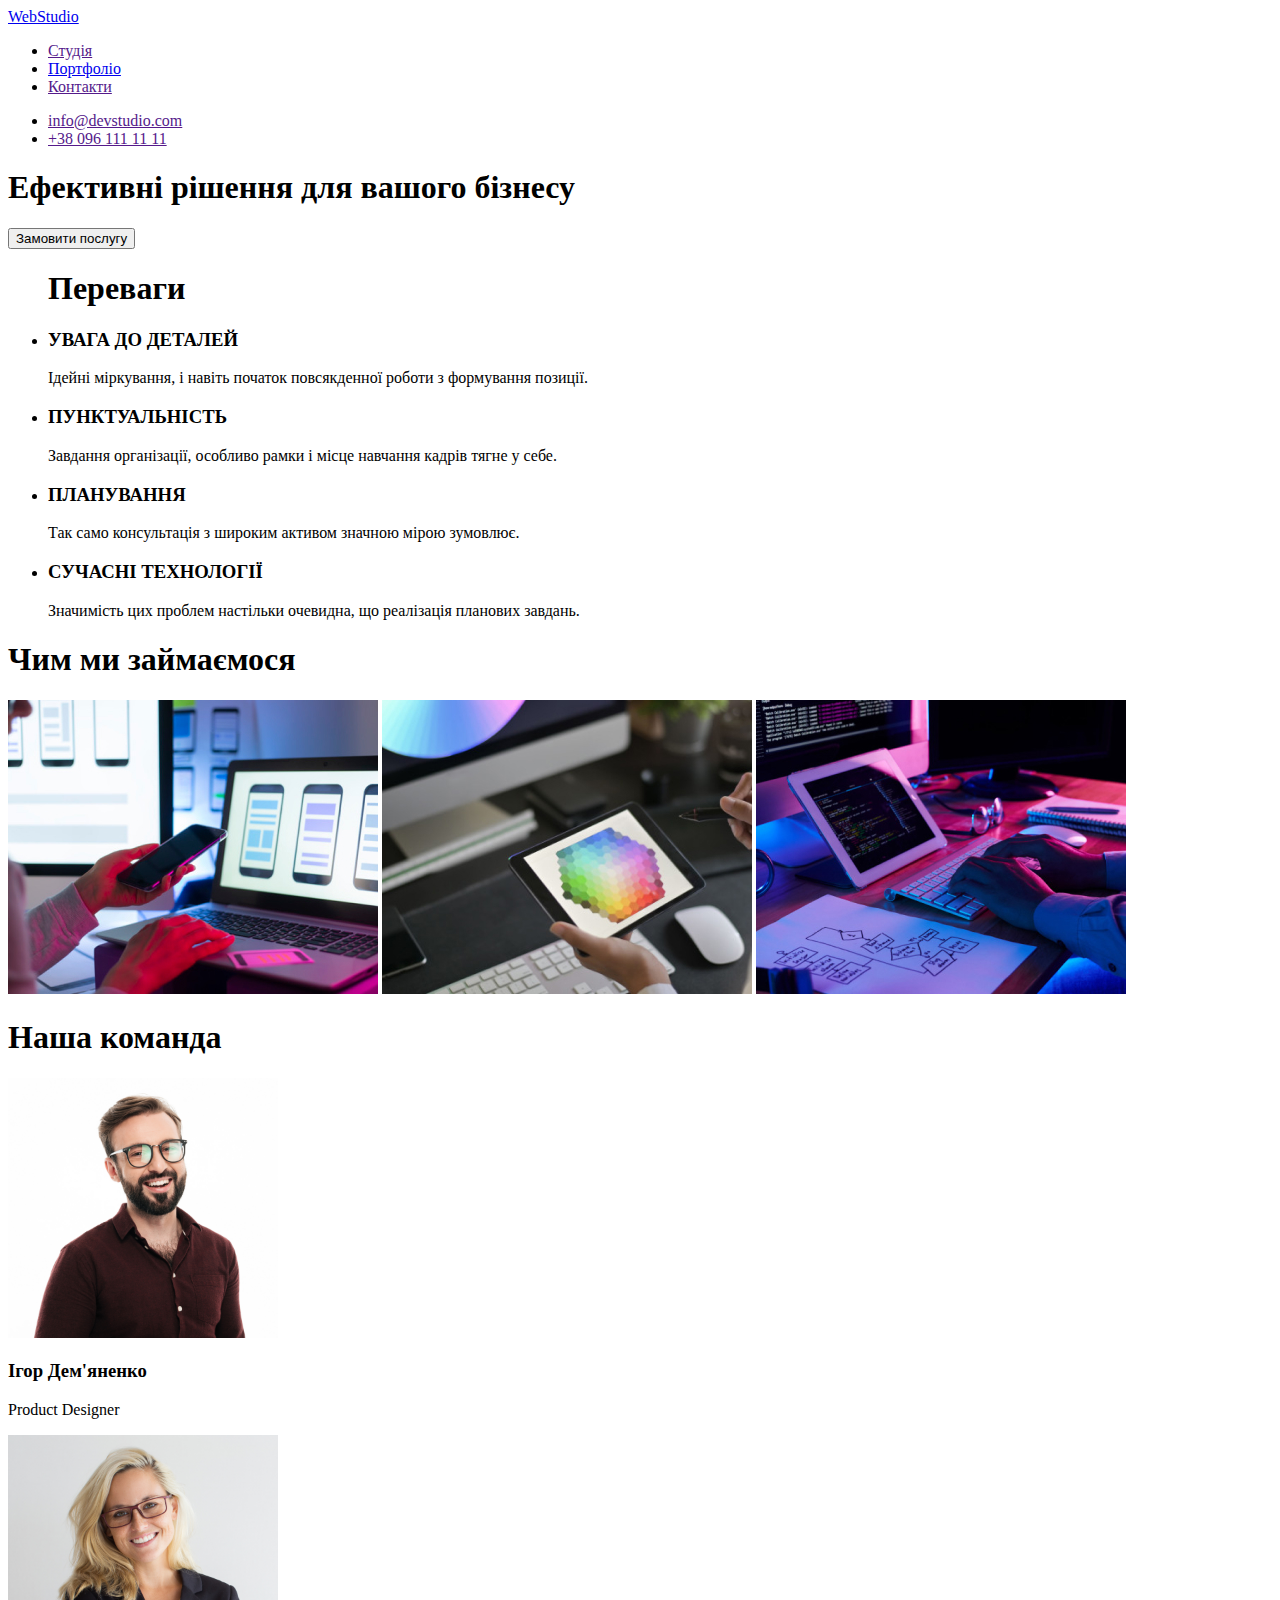
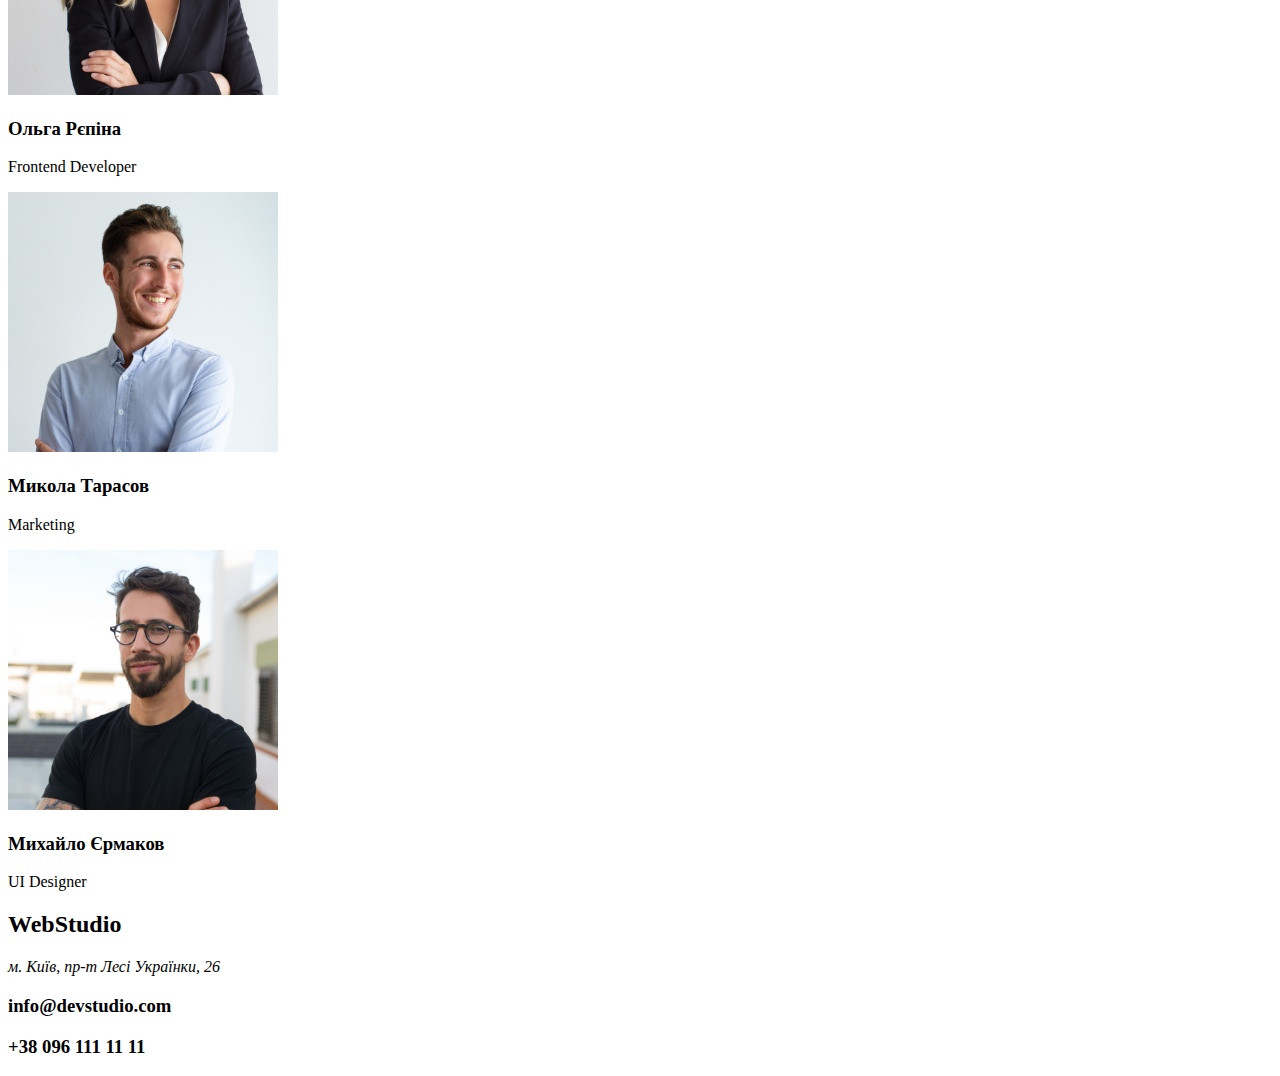
==== index.html @ 117ee138 "comit" ====
<!DOCTYPE html>
<html lang="en">
<head>
    <meta charset="UTF-8">
    <meta http-equiv="X-UA-Compatible" content="IE=edge">
    <meta name="viewport" content="width=device-width, initial-scale=1.0">
    <title>WebStudio</title>
</head>
<body>
    <header>
        <nav>
            <a href="./">WebStudio</a>
            <ul>
                <li>
                 <a href="">Студія</a>
             </li>
            <li>
                <a href="http://127.0.0.1:5501/portfolio.html">Портфоліо</a>
            </li>
            <li>
                <a href="">Контакти</a>
            </li>
            </ul>
            <ul>
            <li>
                <a href="">info@devstudio.com</a>
            </li>
            <li>
                <a href="">+38 096 111 11 11</a>
            </li>
            </ul>
        </nav>
    </header>
    <main>
        <section>
            <h1> Ефективні рішення для вашого бізнесу</h1>
            <button type="button">Замовити послугу</button>
        </section>
        <section>
            <ul>
                
            <h1>Переваги</h1>

            <li>
            <h3>УВАГА ДО ДЕТАЛЕЙ</h3>
            <p>Ідейні міркування, і навіть початок повсякденної роботи з формування позиції.</p>
        </li>
        <li>
            <h3>ПУНКТУАЛЬНІСТЬ</h3>
            <p>Завдання організації, особливо рамки і місце навчання кадрів тягне у себе.</p>
        </li>
        <li>
            <h3>ПЛАНУВАННЯ</h3>
            <p>Так само консультація з широким активом значною мірою зумовлює.</p>
        </li>
        <li>
            <h3>СУЧАСНІ ТЕХНОЛОГІЇ</h3>
            <p>Значимість цих проблем настільки очевидна, що реалізація планових завдань.</p>
        </li>
        </ul>
        </section>
        <section>
            <h1>Чим ми займаємося</h1>
            <img src="./images/example-1.jpg">
            <img src="./images/example-2.jpg">
            <img src="./images/example-3.jpg">
        </section>
        <section>
            <h1>Наша команда</h1>
            <img src="./images/img (3).jpg" width="270">
            <h3>Ігор Дем'яненко</h3>
            <p>Product Designer</p>
            <img src="./images/img (4).jpg" width="270">
            <h3>Ольга Рєпіна</h3>
            <p>Frontend Developer</p>
            <img src="./images/img (5).jpg" width="270">
            <h3>Микола Тарасов</h3>
            <p>Marketing</p>
            <img src="./images/img (6).jpg" width="270">
            <h3>Михайло Єрмаков</h3>
            <p>UI Designer</p>
        </section>
    </main>
    <footer>
        <section>
        <h2>WebStudio</h2>
        <address>м. Київ, пр-т Лесі Українки, 26</address>
        <h3>info@devstudio.com</h3>
        <h3>+38 096 111 11 11</h3>
    </section>
    </footer>

</body>
</html>
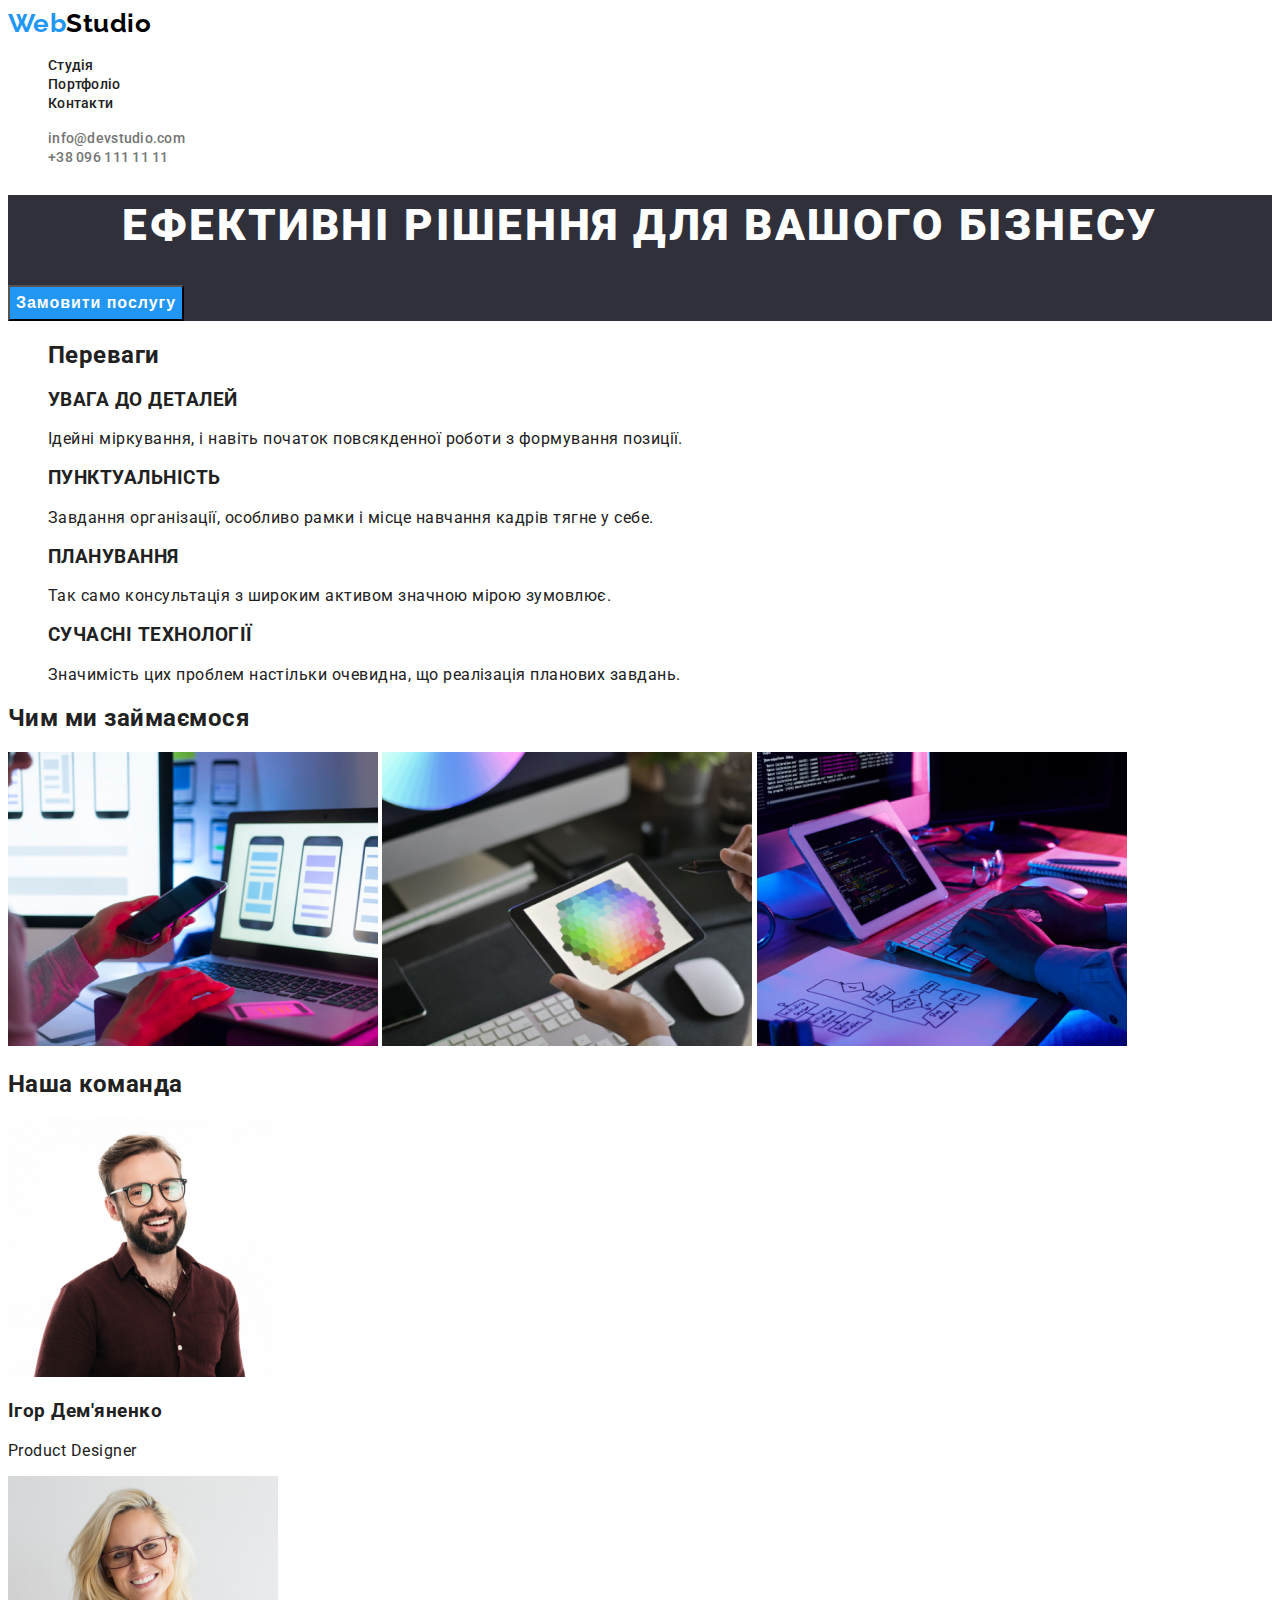
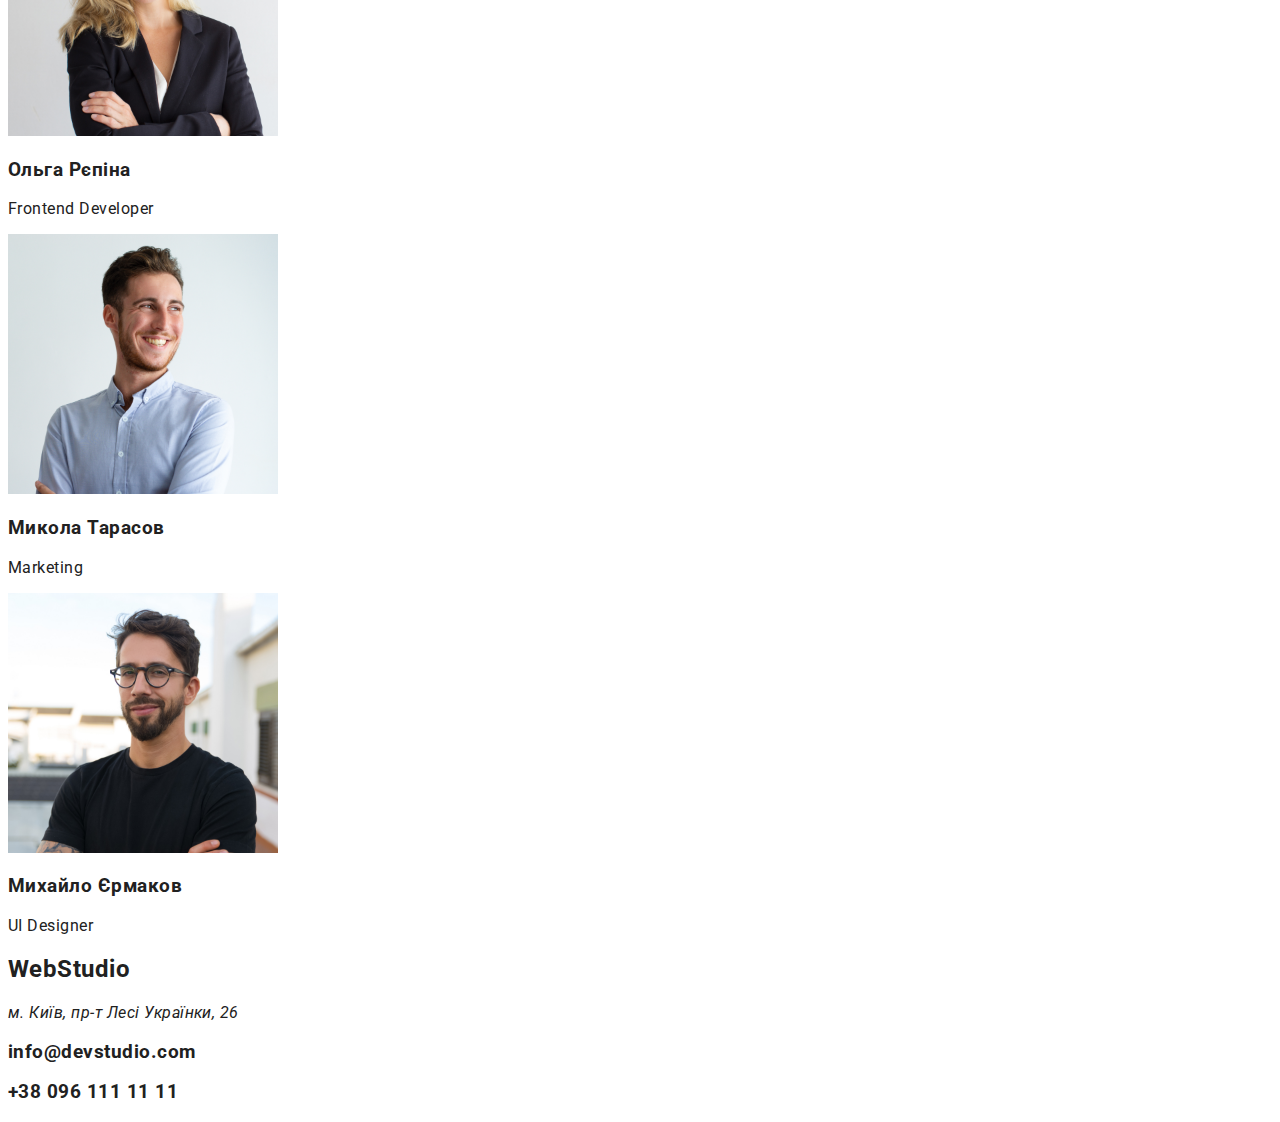
==== commit a6bede56: "comit" ====
--- a/index.html
+++ b/index.html
@@ -5,41 +5,45 @@
     <meta http-equiv="X-UA-Compatible" content="IE=edge">
     <meta name="viewport" content="width=device-width, initial-scale=1.0">
     <title>WebStudio</title>
+    <link rel="preconnect" href="https://fonts.googleapis.com">
+<link rel="preconnect" href="https://fonts.gstatic.com" crossorigin>
+<link href="https://fonts.googleapis.com/css2?family=Raleway:wght@700&family=Roboto:wght@400;500;700;900&display=swap" rel="stylesheet">
+    <link rel="stylesheet" href="./style.css">
 </head>
 <body>
     <header>
         <nav>
-            <a href="./">WebStudio</a>
-            <ul>
-                <li>
-                 <a href="">Студія</a>
+            <a class="logo" href="./">Web<span>Studio</span></a>
+            <ul class="nav-list">
+                <li class="nav-item">
+                 <a class="nav-link" href="">Студія</a>
              </li>
-            <li>
-                <a href="http://127.0.0.1:5501/portfolio.html">Портфоліо</a>
+            <li class="nav-item">
+                <a class="nav-link" href="./portfolio.html">Портфоліо</a>
+            </li>
+            <li class="nav-item">
+                <a class="nav-link" href="">Контакти</a>
+            </li>
+            </ul>
+            <ul class="contacts-list">
+            <li class="contacts-item">
+                <a class="contacts-link" href="">info@devstudio.com</a>
             </li>
             <li>
-                <a href="">Контакти</a>
-            </li>
-            </ul>
-            <ul>
-            <li>
-                <a href="">info@devstudio.com</a>
-            </li>
-            <li>
-                <a href="">+38 096 111 11 11</a>
+                <a class="contacts-link" href="">+38 096 111 11 11</a>
             </li>
             </ul>
         </nav>
     </header>
     <main>
-        <section>
+        <section class="hero">
             <h1> Ефективні рішення для вашого бізнесу</h1>
-            <button type="button">Замовити послугу</button>
+            <button class="hero-button" type="button">Замовити послугу</button>
         </section>
         <section>
             <ul>
                 
-            <h1>Переваги</h1>
+            <h2>Переваги</h2>
 
             <li>
             <h3>УВАГА ДО ДЕТАЛЕЙ</h3>
@@ -60,13 +64,13 @@
         </ul>
         </section>
         <section>
-            <h1>Чим ми займаємося</h1>
+            <h2>Чим ми займаємося</h2>
             <img src="./images/example-1.jpg">
             <img src="./images/example-2.jpg">
             <img src="./images/example-3.jpg">
         </section>
         <section>
-            <h1>Наша команда</h1>
+            <h2>Наша команда</h2>
             <img src="./images/img (3).jpg" width="270">
             <h3>Ігор Дем'яненко</h3>
             <p>Product Designer</p>
--- a/style.css
+++ b/style.css
@@ -0,0 +1,83 @@
+:root{
+    --primary-text-color: #212121;
+    --secondary-text-color: #757575;
+    --logo-color: #000000;
+    --acent-color: #2196F3;
+    --background-color: #ffffff;
+    --hero-background: #2F303A;
+}
+
+body {
+    font-style: normal;
+    font-family: 'Roboto', sans-serif;
+    letter-spacing: 0.03em;
+    color: var(--primary-text-color)
+    
+}
+
+a{
+    text-decoration: none;
+}
+
+ul{
+    list-style: none;
+}
+/*header*/
+.logo{
+    font-family: 'Raleway', sans-serif;
+    font-weight: 700;
+    font-size: 26px;
+    line-height: 31px;
+
+    color: var(--acent-color);
+}
+
+.logo > span{
+    color: var(--logo-color);
+}
+.nav-link, 
+.contacts-link {
+    font-weight: 500;
+    font-size: 14px;
+    line-height: 16px;
+    letter-spacing: 0.02em;
+
+    color: var(--primary-text-color);
+}
+.contacts-link {
+
+    color: var(--secondary-text-color);
+}
+
+.nav-link:hover,
+.nav-link:focus,
+.contacts-link:hover,
+.contacts-link:focus {
+    color: var(--acent-color);
+}
+/*  */
+.hero {
+    background-color: var(--hero-background);
+}
+
+h1{ 
+font-weight: 900;
+font-size: 44px;
+line-height: 60px;
+text-align: center;
+letter-spacing: 0.06em;
+text-transform: uppercase;
+
+color: var(--background-color);
+}
+.hero-button {
+    
+    font-weight: 700;
+    font-size: 16px;
+    line-height: 30px;
+    text-align: center;
+    letter-spacing: 0.06em;
+
+    color: var(--background-color);
+    background-color: var(--acent-color);
+}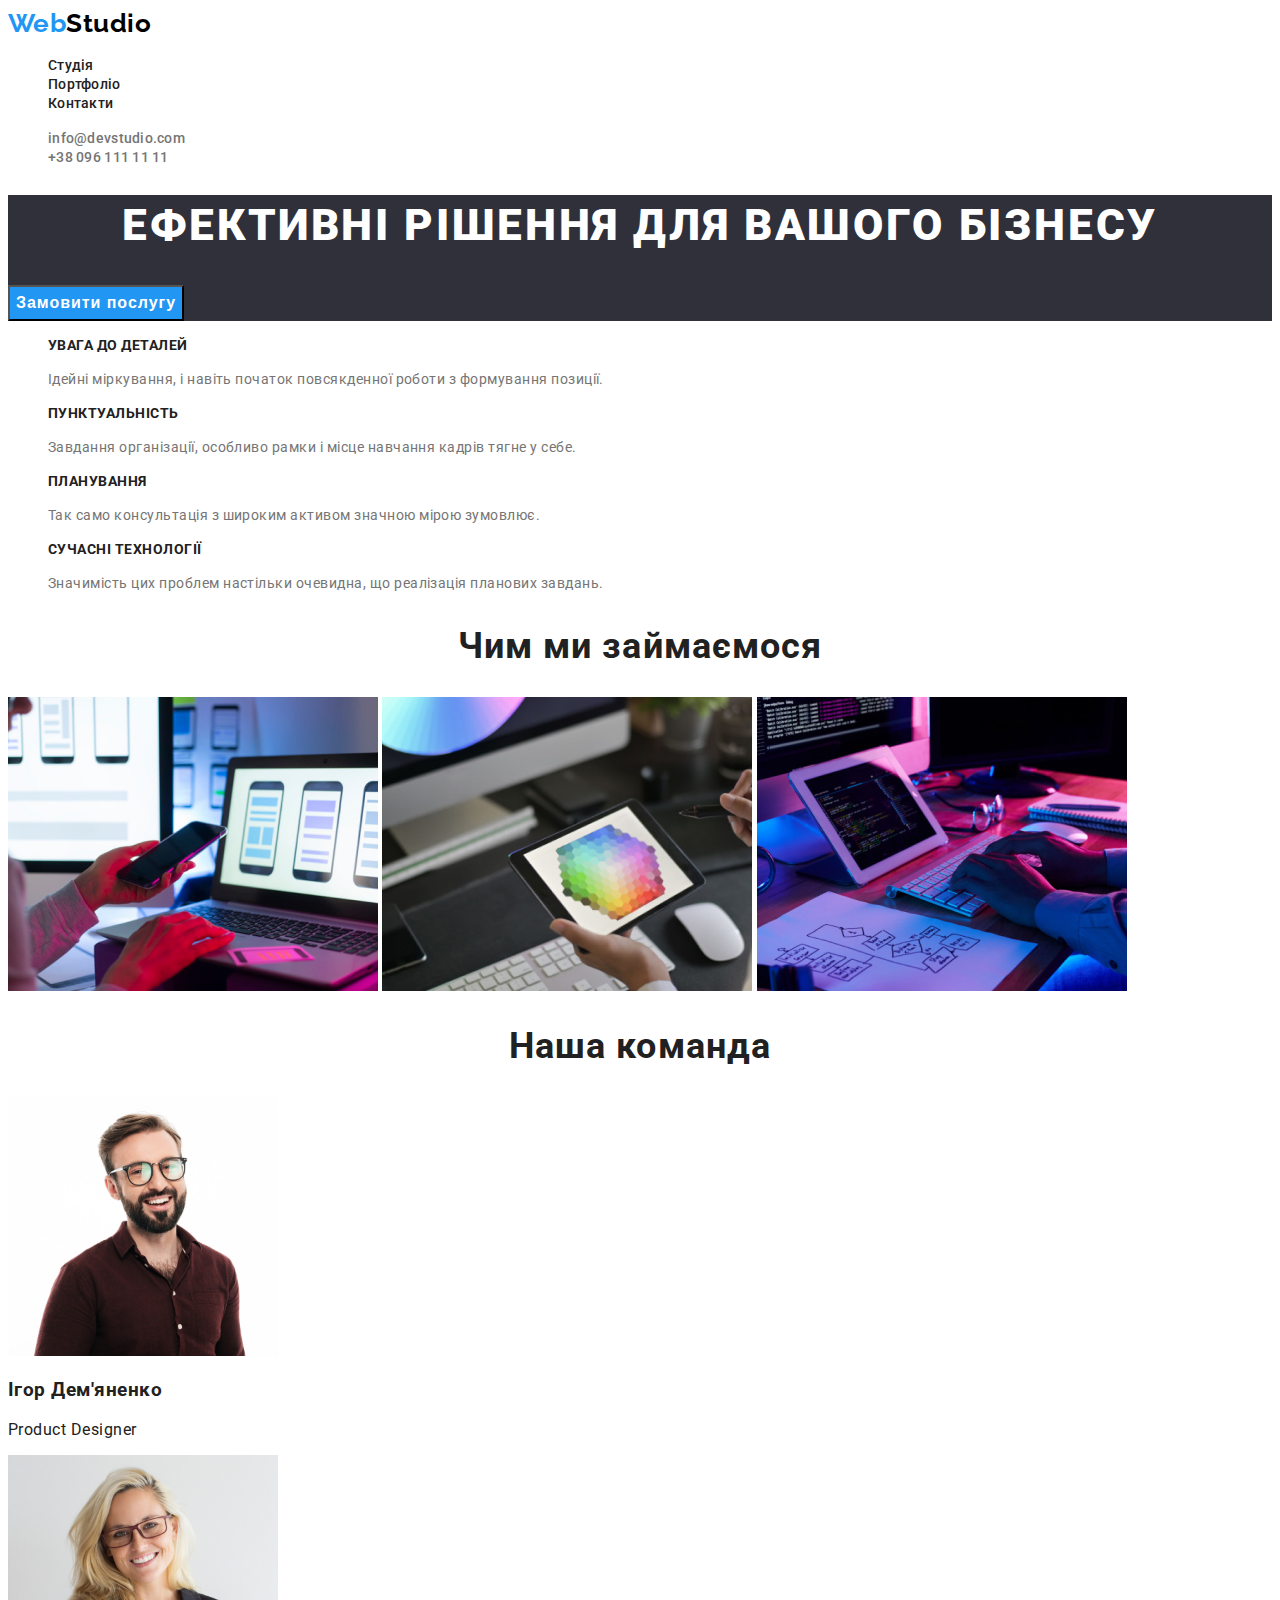
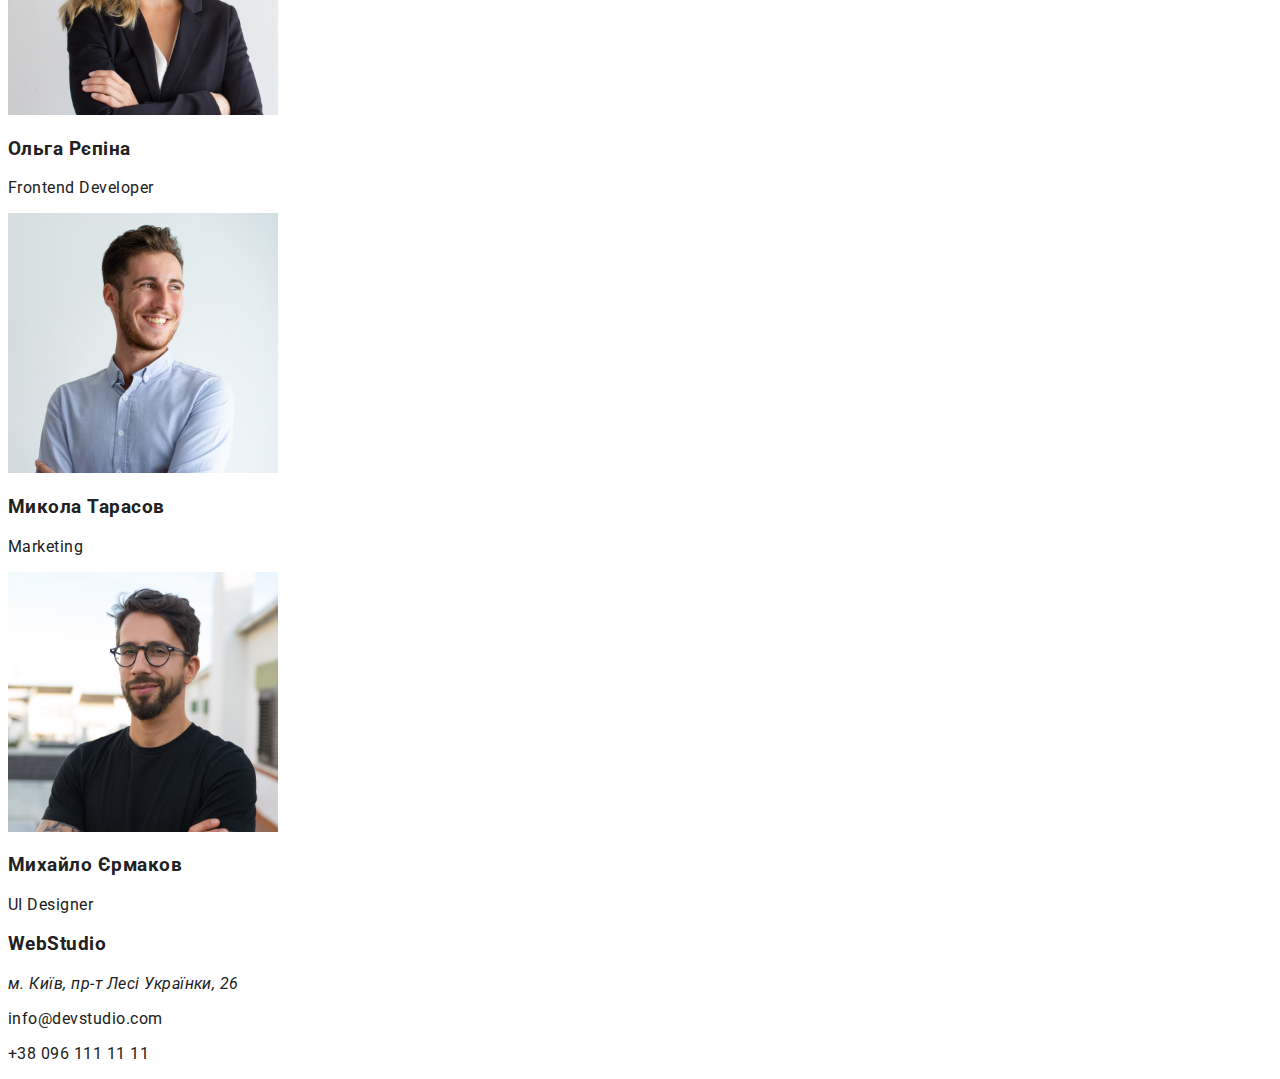
==== commit 998ac3f1: "comit" ====
--- a/index.html
+++ b/index.html
@@ -43,23 +43,22 @@
         <section>
             <ul>
                 
-            <h2>Переваги</h2>
 
             <li>
-            <h3>УВАГА ДО ДЕТАЛЕЙ</h3>
-            <p>Ідейні міркування, і навіть початок повсякденної роботи з формування позиції.</p>
+            <h3 class="advantages">УВАГА ДО ДЕТАЛЕЙ</h3>
+            <p class="p">Ідейні міркування, і навіть початок повсякденної роботи з формування позиції.</p>
         </li>
         <li>
-            <h3>ПУНКТУАЛЬНІСТЬ</h3>
-            <p>Завдання організації, особливо рамки і місце навчання кадрів тягне у себе.</p>
+            <h3 class="advantages">ПУНКТУАЛЬНІСТЬ</h3>
+            <p class="p">Завдання організації, особливо рамки і місце навчання кадрів тягне у себе.</p>
         </li>
         <li>
-            <h3>ПЛАНУВАННЯ</h3>
-            <p>Так само консультація з широким активом значною мірою зумовлює.</p>
+            <h3 class="advantages">ПЛАНУВАННЯ</h3>
+            <p class="p">Так само консультація з широким активом значною мірою зумовлює.</p>
         </li>
         <li>
-            <h3>СУЧАСНІ ТЕХНОЛОГІЇ</h3>
-            <p>Значимість цих проблем настільки очевидна, що реалізація планових завдань.</p>
+            <h3 class="advantages">СУЧАСНІ ТЕХНОЛОГІЇ</h3>
+            <p class="p">Значимість цих проблем настільки очевидна, що реалізація планових завдань.</p>
         </li>
         </ul>
         </section>
@@ -87,10 +86,10 @@
     </main>
     <footer>
         <section>
-        <h2>WebStudio</h2>
+        <h3>WebStudio</h3>
         <address>м. Київ, пр-т Лесі Українки, 26</address>
-        <h3>info@devstudio.com</h3>
-        <h3>+38 096 111 11 11</h3>
+        <p>info@devstudio.com</p>
+        <p>+38 096 111 11 11</p>
     </section>
     </footer>
 
--- a/style.css
+++ b/style.css
@@ -80,4 +80,31 @@
 
     color: var(--background-color);
     background-color: var(--acent-color);
+}
+
+.advantages {
+    font-weight: 700;
+    font-size: 14px;
+    line-height: 16px;
+    text-transform: uppercase;
+
+    color: var(--primary-text-color);
+}
+
+.p {
+    font-weight: 400;
+    font-size: 14px;
+    line-height: 24px;
+
+    color: var(--secondary-text-color);
+}
+
+h2 {
+    font-weight: 700;
+    font-size: 36px;
+    line-height: 42px;
+    text-align: center;
+    letter-spacing: 0.03em;
+
+    color: var(--primary-text-color);
 }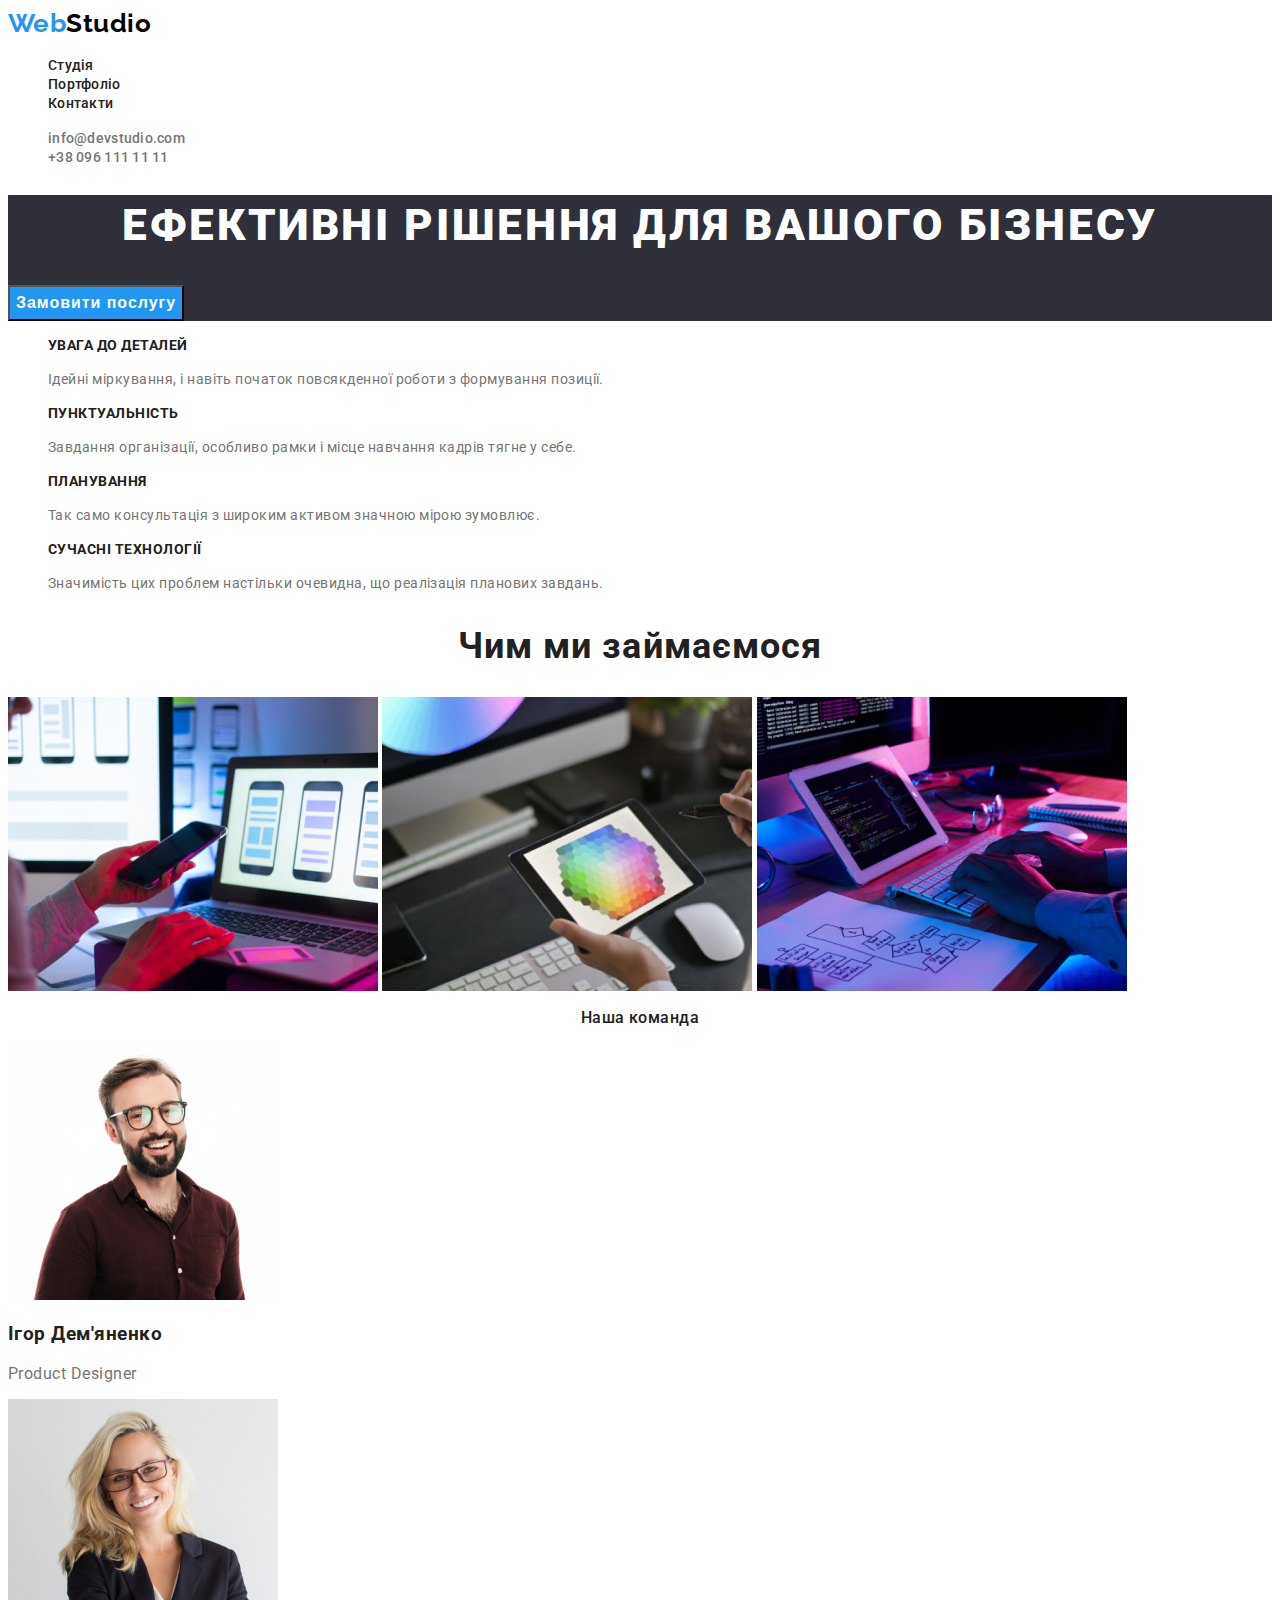
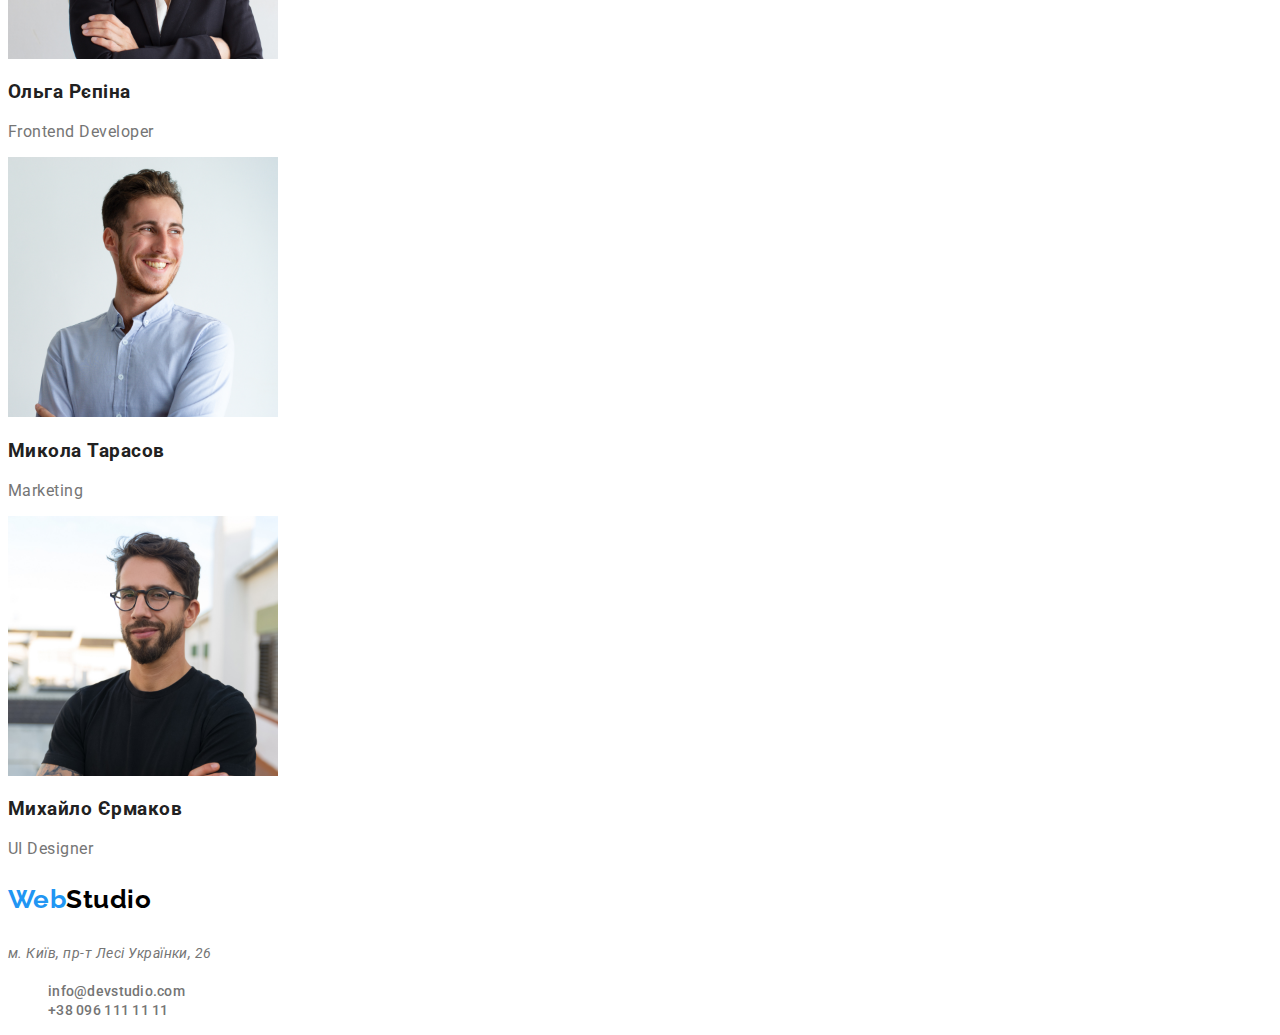
==== commit f2e33f58: "comit" ====
--- a/index.html
+++ b/index.html
@@ -68,7 +68,7 @@
             <img src="./images/example-2.jpg">
             <img src="./images/example-3.jpg">
         </section>
-        <section>
+        <section class="comand">
             <h2>Наша команда</h2>
             <img src="./images/img (3).jpg" width="270">
             <h3>Ігор Дем'яненко</h3>
@@ -86,10 +86,16 @@
     </main>
     <footer>
         <section>
-        <h3>WebStudio</h3>
-        <address>м. Київ, пр-т Лесі Українки, 26</address>
-        <p>info@devstudio.com</p>
-        <p>+38 096 111 11 11</p>
+        <h3 class="logo">Web<span>Studio</span></h3>
+        <address class="addres">м. Київ, пр-т Лесі Українки, 26</address>
+        <ul class="contacts-list">
+            <li class="contacts-item">
+                <a class="contacts-link" href="">info@devstudio.com</a>
+            </li>
+            <li>
+                <a class="contacts-link" href="">+38 096 111 11 11</a>
+            </li>
+            </ul>
     </section>
     </footer>
 
--- a/style.css
+++ b/style.css
@@ -107,4 +107,29 @@
     letter-spacing: 0.03em;
 
     color: var(--primary-text-color);
+}
+
+.comand > h2 {
+    font-weight: 500;
+    font-size: 16px;
+    line-height: 19px;  
+    text-align: center;
+    
+    color: var(--primary-text-color);
+}
+
+.comand > p {
+    font-weight: 400;
+    font-size: 16px;
+    line-height: 19px;
+    
+    color: var(--secondary-text-color);
+}
+
+.addres {
+    font-weight: 400;
+    font-size: 14px;
+    line-height: 24px;
+
+    color: var(--secondary-text-color);
 }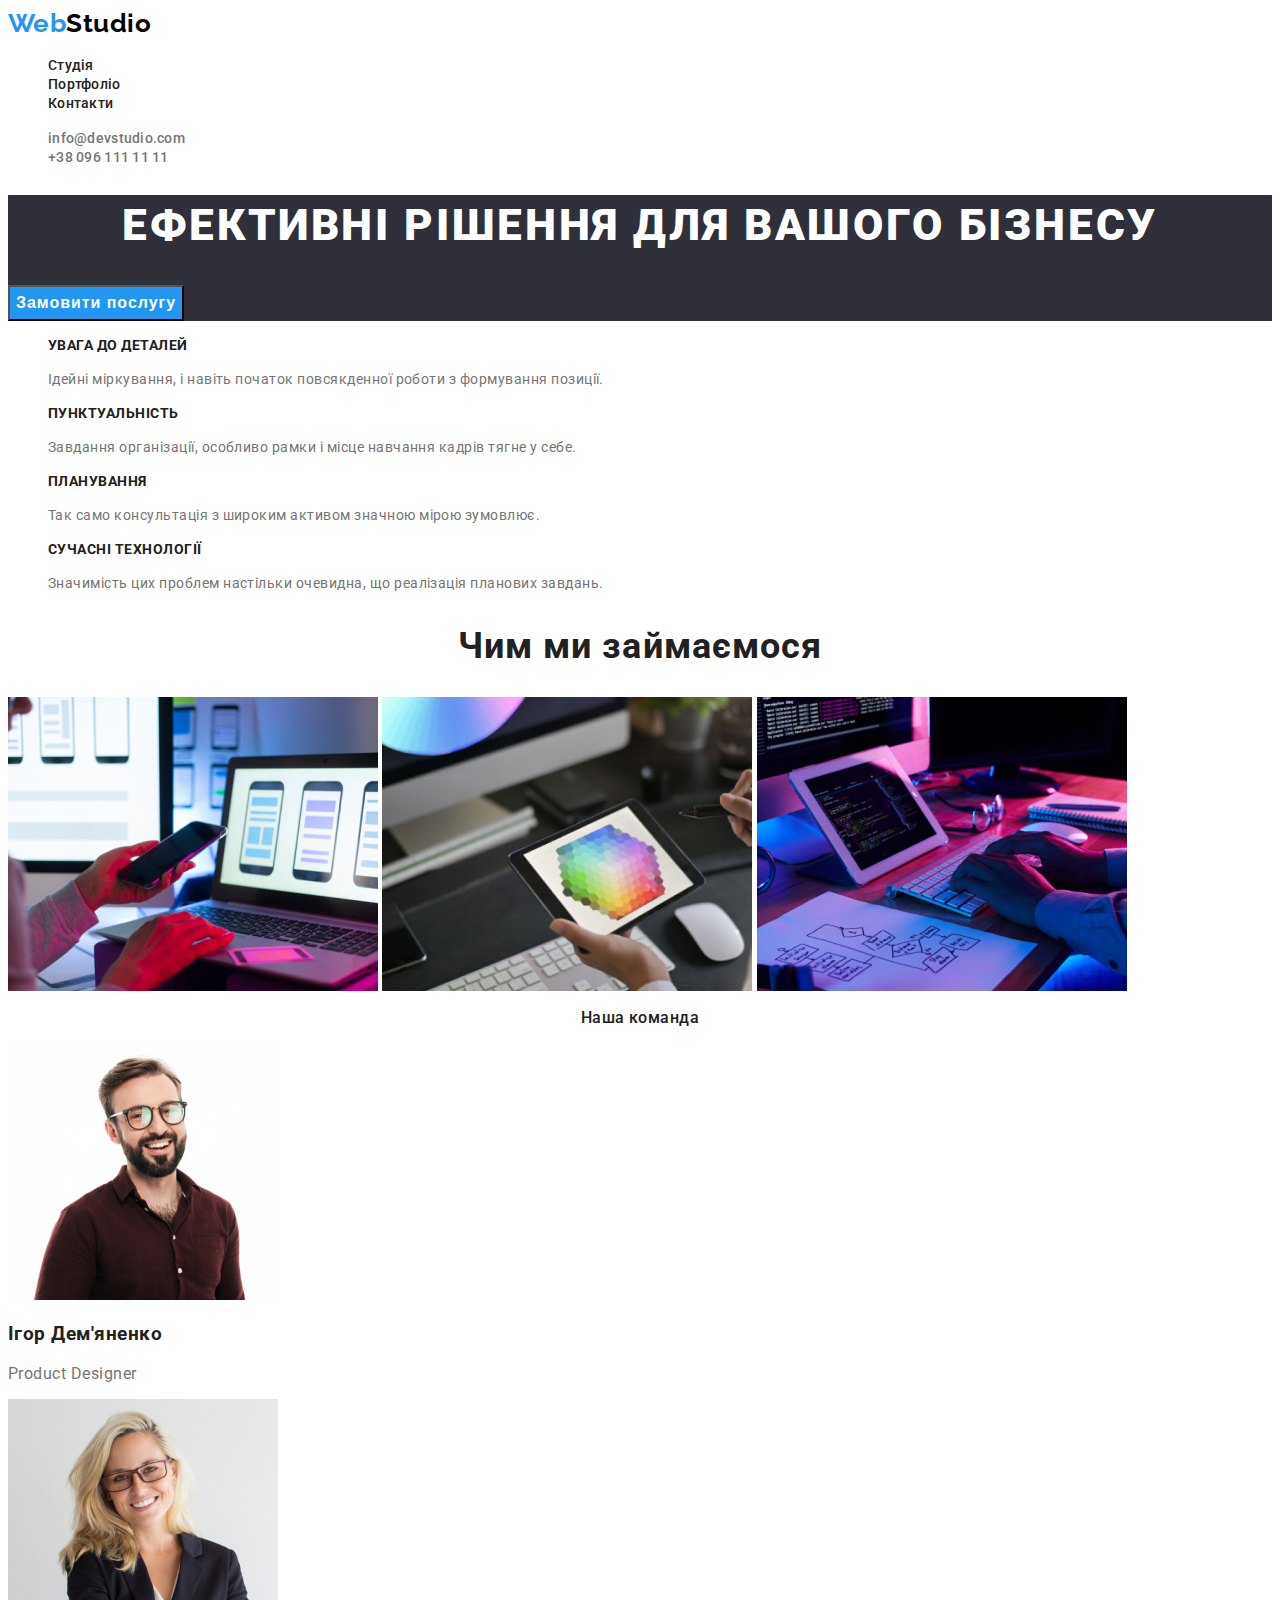
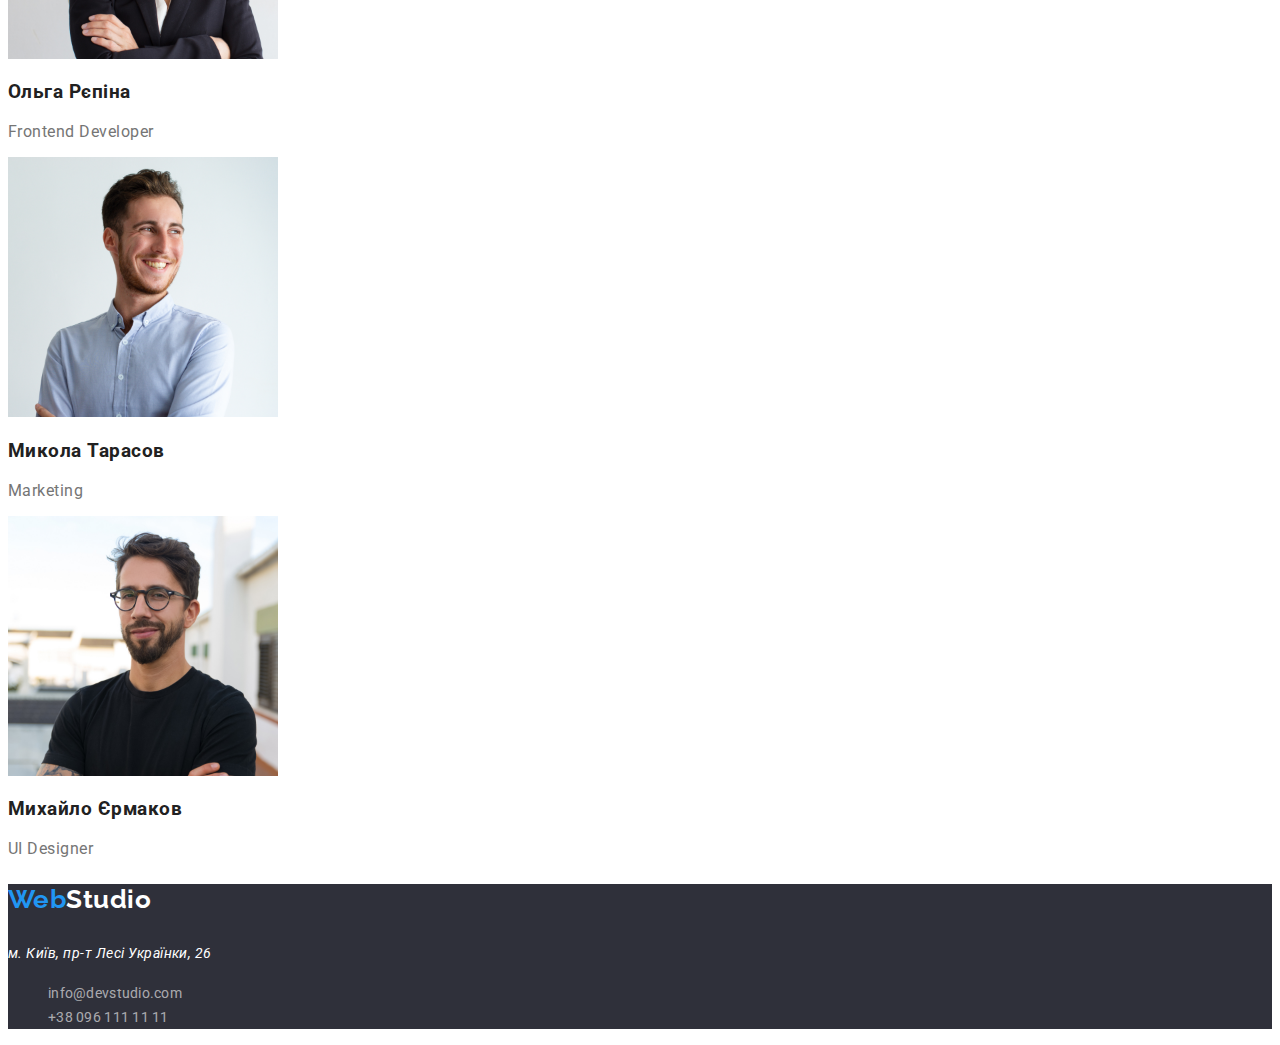
==== commit f71f582c: "comit" ====
--- a/index.html
+++ b/index.html
@@ -5,6 +5,8 @@
     <meta http-equiv="X-UA-Compatible" content="IE=edge">
     <meta name="viewport" content="width=device-width, initial-scale=1.0">
     <title>WebStudio</title>
+    <link rel="stylesheet" href="https://cdnjs.cloudflare.com/ajax/libs/modern-normalize/1.1.0/modern-normalize.min.css" integrity="sha512-wpPYUAdjBVSE4KJnH1VR1HeZfpl1ub8YT/NKx4PuQ5NmX2tKuGu6U/JRp5y+Y8XG2tV+wKQpNHVUX03MfMFn9Q==" crossorigin="anonymous" referrerpolicy="no-referrer" />
+    <!-- <link rel="stylesheet" href="https://cdnjs.cloudflare.com/ajax/libs/reseter.css/2.0.0/reseter.min.css" integrity="sha512-gCJkkUMGTe73+FMwog6gIBCVJIMXRoc21l6/IPCuzxCex/1sxvO8ctb6Zd4/WWs2UMqmtnDrAdhJht5pEY0LXg==" crossorigin="anonymous" referrerpolicy="no-referrer" /> -->
     <link rel="preconnect" href="https://fonts.googleapis.com">
 <link rel="preconnect" href="https://fonts.gstatic.com" crossorigin>
 <link href="https://fonts.googleapis.com/css2?family=Raleway:wght@700&family=Roboto:wght@400;500;700;900&display=swap" rel="stylesheet">
@@ -84,10 +86,10 @@
             <p>UI Designer</p>
         </section>
     </main>
-    <footer>
-        <section>
+    <footer class="footer">
+        
         <h3 class="logo">Web<span>Studio</span></h3>
-        <address class="addres">м. Київ, пр-т Лесі Українки, 26</address>
+        <address>м. Київ, пр-т Лесі Українки, 26</address>
         <ul class="contacts-list">
             <li class="contacts-item">
                 <a class="contacts-link" href="">info@devstudio.com</a>
@@ -96,7 +98,6 @@
                 <a class="contacts-link" href="">+38 096 111 11 11</a>
             </li>
             </ul>
-    </section>
     </footer>
 
 </body>
--- a/style.css
+++ b/style.css
@@ -126,10 +126,37 @@
     color: var(--secondary-text-color);
 }
 
-.addres {
+address {
     font-weight: 400;
     font-size: 14px;
     line-height: 24px;
 
-    color: var(--secondary-text-color);
-}+    color: var(--background-color);
+}
+
+.footer {
+    background-color: var(--hero-background);
+}
+
+.footer .logo > span {
+    color: var(--background-color);
+}
+
+.footer .contacts-link {  
+    font-weight: 400;
+    font-size: 14px;
+    line-height: 24px;
+
+    color: rgba(255, 255, 255, 0.6);
+}
+
+/* portfolio */
+
+.job-title {
+    font-weight: 700;
+    font-size: 18px;
+    line-height: 36px;
+    letter-spacing: 0.06em;
+
+color: var(--primary-text-color);
+}
